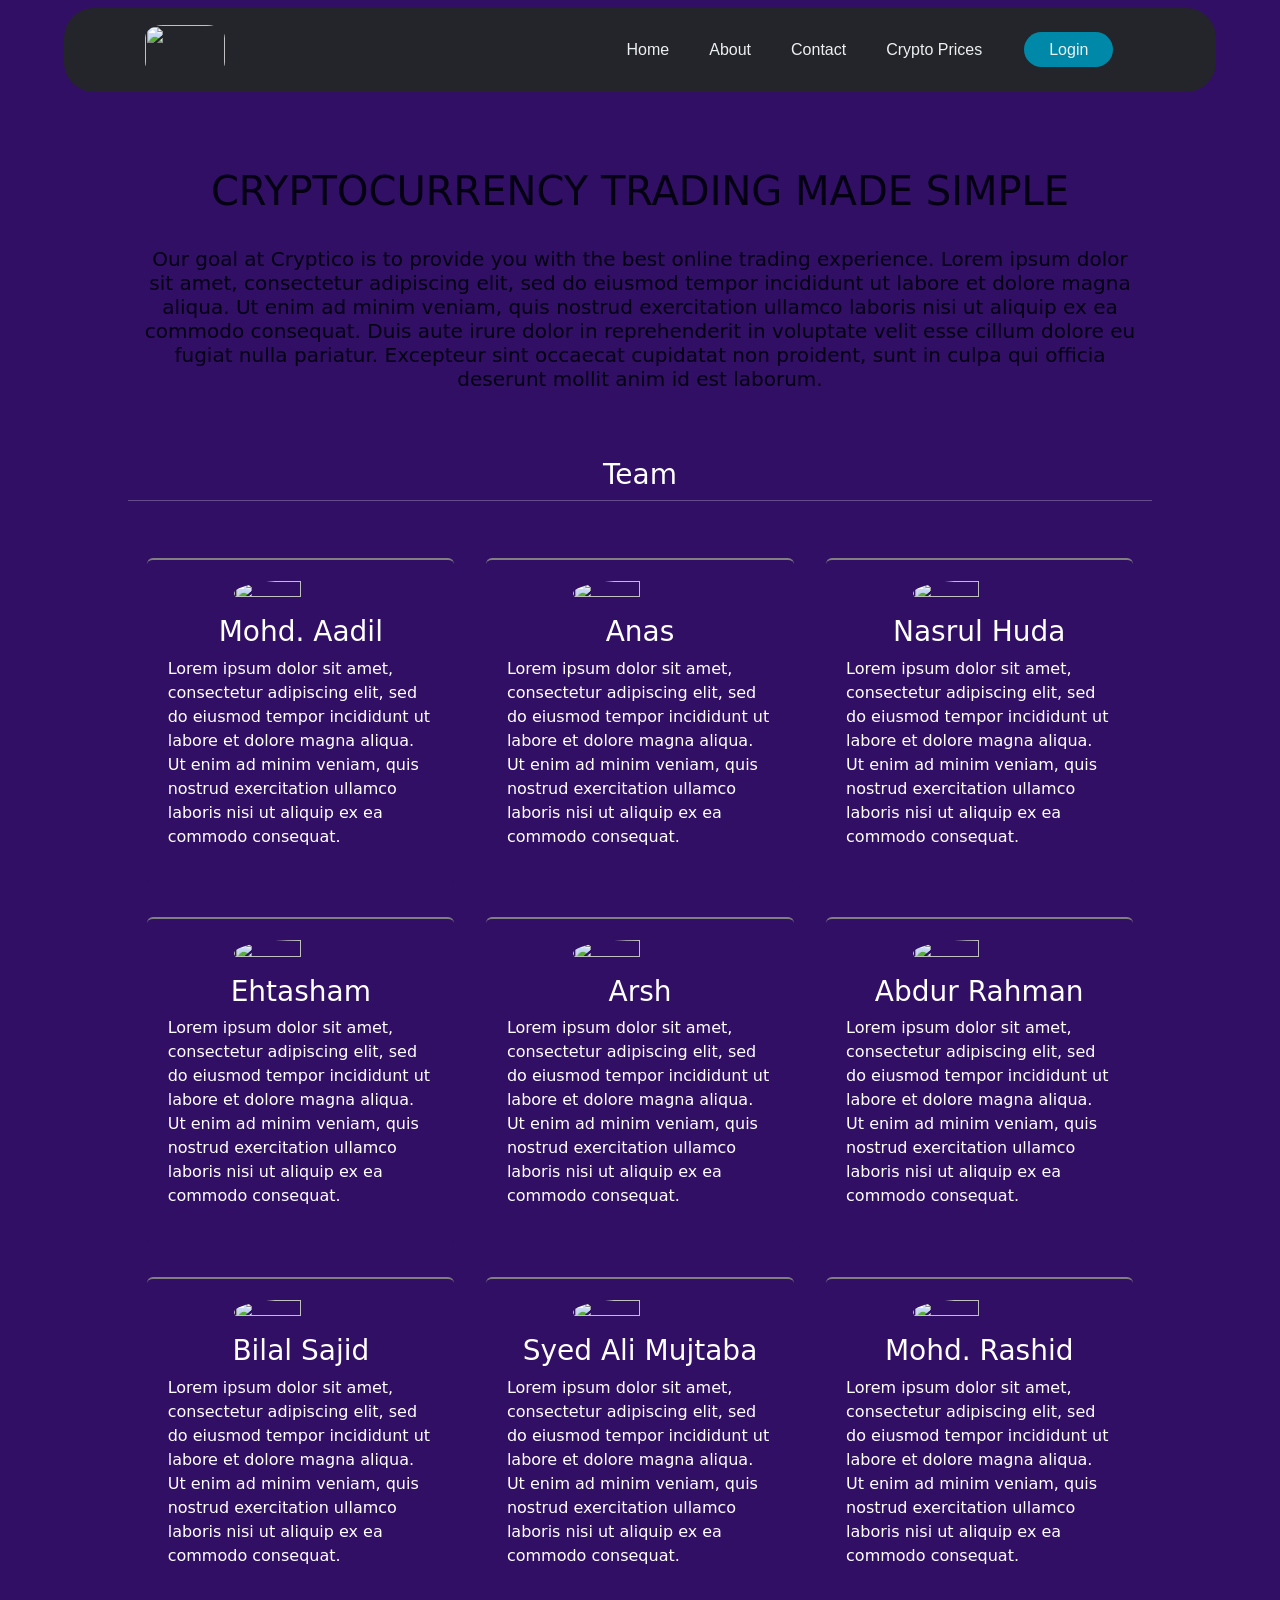
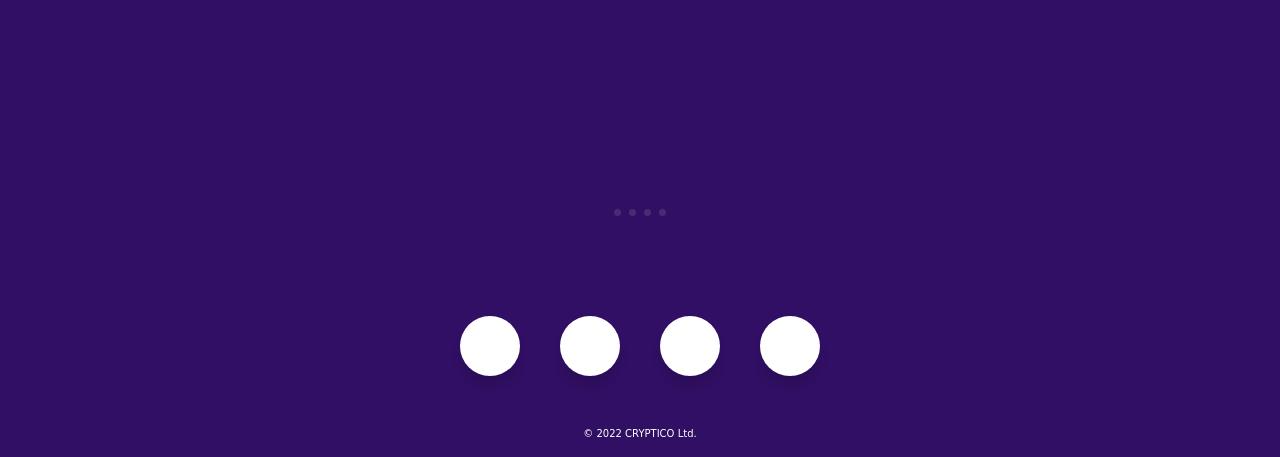
==== about.html @ 99cd3e6a "Add files via upload" ====
<!DOCTYPE html>
<html lang="en">

<head>
    <meta charset="UTF-8">
    <meta http-equiv="X-UA-Compatible" content="IE=edge">
    <meta name="viewport" content="width=device-width, initial-scale=1.0">
    <title>JamiaCryptoWebsite</title>

    <!-- Favicon -->
    <link rel="icon" href="images/favicon.ico">

    <!-- Bootstrap -->
    <link href="https://cdn.jsdelivr.net/npm/bootstrap@5.1.3/dist/css/bootstrap.min.css" rel="stylesheet"
        integrity="sha384-1BmE4kWBq78iYhFldvKuhfTAU6auU8tT94WrHftjDbrCEXSU1oBoqyl2QvZ6jIW3" crossorigin="anonymous">

    <!-- CSS style sheet -->
    <link rel="stylesheet" href="about.css">

    <!-- Font Awesome -->
    <script src="https://kit.fontawesome.com/a076d05399.js"></script>
    <script src="https://kit.fontawesome.com/499f9a6e08.js" crossorigin="anonymous"></script>

</head>

<body>

    <!--------------------------------------------- Nav Bar -------------------------------------------->

    <div class="container-fluid">
        <nav class="navbar navbar-expand-lg navbar-dark">
            <img src="images/Logo.jpeg" alt="" class="navbar-brand logo">

            <button class="navbar-toggler" type="button" data-bs-toggle="collapse"
                data-bs-target="#navbarSupportedContent" aria-controls="navbarSupportedContent" aria-expanded="false"
                aria-label="Toggle navigation">
                <span class="navbar-toggler-icon"></span>
            </button>
            <div class="collapse navbar-collapse" id="navbarSupportedContent">
                <ul class="navbar-nav ms-auto">
                    <li class="nav-item ">
                        <a href="index.html">Home</a>
                    </li>
                    <li class="nav-item">
                        <a href="about.html">About</a>
                    </li>
                    <li class="nav-item">
                        <a href="contact.html">Contact</a>
                    </li>
                    <li class="nav-item">
                        <a href="prices.php">Crypto Prices</a>
                    </li>
                    <li class="nav-item">
                        <a class="cta" href="./phpfiles/login.php">Login</a>
                    </li>
                </ul>
            </div>
        </nav>

    </div>


    <div class="about-top-div">
        <div class="div1">
            <h1>CRYPTOCURRENCY TRADING MADE SIMPLE</h1>
            <h5>Our goal at Cryptico is to provide you with the best online trading experience.
                Lorem ipsum dolor sit amet, consectetur adipiscing elit, sed do eiusmod tempor incididunt
                ut labore et dolore magna aliqua. Ut enim ad minim veniam, quis nostrud exercitation
                ullamco laboris nisi ut aliquip ex ea commodo consequat. Duis aute irure dolor in
                reprehenderit in voluptate velit esse cillum dolore eu fugiat nulla pariatur.
                Excepteur sint occaecat cupidatat non proident, sunt in culpa qui officia deserunt mollit
                anim id est laborum.
            </h5>
        </div>
    </div>

    <h3>Team</h3>
    <hr class="tophr">

    <div class="team-div">

        <div class="card">
            <img src="images/profile-image.jpg" alt="">
            <h3>Mohd. Aadil</h3>
            <p>Lorem ipsum dolor sit amet, consectetur adipiscing elit, sed do eiusmod tempor incididunt ut labore et dolore magna aliqua. Ut enim ad minim veniam, quis nostrud exercitation ullamco laboris nisi ut aliquip ex ea commodo consequat. </p>
        </div>
        <div class="card">
            <img src="images/profile-image.jpg" alt="">
            <h3>Anas</h3>
            <p>Lorem ipsum dolor sit amet, consectetur adipiscing elit, sed do eiusmod tempor incididunt ut labore et dolore magna aliqua. Ut enim ad minim veniam, quis nostrud exercitation ullamco laboris nisi ut aliquip ex ea commodo consequat. </p>
        </div>
        <div class="card">
            <img src="images/profile-image.jpg" alt="">
            <h3>Nasrul Huda</h3>
            <p>Lorem ipsum dolor sit amet, consectetur adipiscing elit, sed do eiusmod tempor incididunt ut labore et dolore magna aliqua. Ut enim ad minim veniam, quis nostrud exercitation ullamco laboris nisi ut aliquip ex ea commodo consequat. </p>
        </div>
        <div class="card">
            <img src="images/profile-image.jpg" alt="">
            <h3>Ehtasham</h3>
            <p>Lorem ipsum dolor sit amet, consectetur adipiscing elit, sed do eiusmod tempor incididunt ut labore et dolore magna aliqua. Ut enim ad minim veniam, quis nostrud exercitation ullamco laboris nisi ut aliquip ex ea commodo consequat. </p>
        </div>
        <div class="card">
            <img src="images/profile-image.jpg" alt="">
            <h3>Arsh</h3>
            <p>Lorem ipsum dolor sit amet, consectetur adipiscing elit, sed do eiusmod tempor incididunt ut labore et dolore magna aliqua. Ut enim ad minim veniam, quis nostrud exercitation ullamco laboris nisi ut aliquip ex ea commodo consequat. </p>
        </div>
        <div class="card">
            <img src="images/profile-image.jpg" alt="">
            <h3>Abdur Rahman</h3>
            <p>Lorem ipsum dolor sit amet, consectetur adipiscing elit, sed do eiusmod tempor incididunt ut labore et dolore magna aliqua. Ut enim ad minim veniam, quis nostrud exercitation ullamco laboris nisi ut aliquip ex ea commodo consequat. </p>
        </div>
        <div class="card">
            <img src="images/profile-image.jpg" alt="">
            <h3>Bilal Sajid</h3>
            <p>Lorem ipsum dolor sit amet, consectetur adipiscing elit, sed do eiusmod tempor incididunt ut labore et dolore magna aliqua. Ut enim ad minim veniam, quis nostrud exercitation ullamco laboris nisi ut aliquip ex ea commodo consequat. </p>
        </div>
        <div class="card">
            <img src="images/profile-image.jpg" alt="">
            <h3>Syed Ali Mujtaba</h3>
            <p>Lorem ipsum dolor sit amet, consectetur adipiscing elit, sed do eiusmod tempor incididunt ut labore et dolore magna aliqua. Ut enim ad minim veniam, quis nostrud exercitation ullamco laboris nisi ut aliquip ex ea commodo consequat. </p>
        </div>
        <div class="card">
            <img src="images/profile-image.jpg" alt="">
            <h3>Mohd. Rashid</h3>
            <p>Lorem ipsum dolor sit amet, consectetur adipiscing elit, sed do eiusmod tempor incididunt ut labore et dolore magna aliqua. Ut enim ad minim veniam, quis nostrud exercitation ullamco laboris nisi ut aliquip ex ea commodo consequat. </p>
        </div>
    </div>


    <hr class="dots">
    <div class="socialmedia">
        <div class="wrapper">
            <div class="icon facebook">
                <div class="tooltip">
                    Facebook
                </div>
                <span><i class="fab fa-facebook-f"></i></span>
            </div>
            <div class="icon twitter">
                <div class="tooltip">
                    Twitter
                </div>
                <span><i class="fab fa-twitter"></i></span>
            </div>
            <div class="icon instagram">
                <div class="tooltip">
                    Instagram
                </div>
                <span><i class="fab fa-instagram"></i></span>
            </div>
            <div class="icon youtube">
                <div class="tooltip">
                    YouTube
                </div>
                <span><i class="fab fa-youtube"></i></span>
            </div>
        </div>
    </div>
    <div class="bottomcontainer">
        <p>© 2022 CRYPTICO Ltd.</p>
    </div>


    <script src="https://cdn.jsdelivr.net/npm/bootstrap@5.1.3/dist/js/bootstrap.bundle.min.js"
        integrity="sha384-ka7Sk0Gln4gmtz2MlQnikT1wXgYsOg+OMhuP+IlRH9sENBO0LRn5q+8nbTov4+1p"
        crossorigin="anonymous"></script>

</body>
---- about.css ----
@import url("https://fonts.googleapis.com/css2?family=Josefin+Sans:wght@100&family=Montserrat:wght@200&family=Noto+Serif+Display:wght@200&family=Redressed&family=Source+Code+Pro:wght@200&display=swap");

li,
a,
button {
  font-family: "Gill Sans", "Gill Sans MT", Calibri, "Trebuchet MS", sans-serif;
  font-weight: 500;
  font-size: 16px;
  color: #edf0f1;
  text-decoration: none;
}

body {
  width: 100%;
  height: auto;
  background-color: #310f64;
}

/******************************************Navbar**************************************/

.container-fluid {
  padding: 8px 5%;
  /* position: fixed; */
}

.navbar {
  padding: 12px 7%;
  background-color: #24252a;
  border-radius: 30px;
}

.nav-item {
  margin: 10px 0;
  padding: 0px 20px;
}

.navbar li a {
  transition: all 0.3s ease 0s;
}

.navbar li a:hover {
  color: #0088a9;
  background-color: #310f64;
  padding: 9px 25px;
  border-radius: 50px;
}

.logo {
  width: 80px;
  height: 60px;
  border-radius: 18px;
  cursor: pointer;
  /* margin-right: auto; */
}

.cta {
  padding: 9px 25px;
  margin: 2px;
  background-color: rgba(0, 136, 169, 1);
  border: none;
  border-radius: 50px;
  cursor: pointer;
  transition: all 0.3s ease 0s;
}

.cta:hover {
  background-color: rgba(0, 136, 169, 0.8);
}

/*********************************Top-Div*************************************/

.about-top-div {
  width: 100%;
  padding: 0 10%;
}

.div1{
  width: 100%;
  display: flex;
  flex-direction: column;
  align-items: center;
  justify-content: center;
  color: rgb(5, 1, 19);
  padding: 5% 0;
}


.div1 h5, .div1 h1{
  margin: 1rem;
  text-align: center;
}

/*****************************team-div***************************************************/

h3{
  text-align: center;
  color: white;
}

hr{
  height: 0.2rem !important;
  width: 80%;
  margin: 0 auto;
  color: rgb(255, 255, 255);
}

.team-div{
  display: flex;
  justify-content: center;
  flex-wrap: wrap;
  padding: 3% 10%;
}

.card{
  width: 30%;
  margin: 1rem;
  background-color: #310f64;
  color: white;
  display: flex;
  flex-direction: column;
  align-items: center;
  justify-content: center;
  padding: 2%;
  border: 0;
  border-top: 2px solid gray;
}

.card img{
  width: 50%;
  height: 60%;
  border-radius: 50%;
  margin-bottom: 0.5rem;
}

.dots {
  border-style: dotted none none none;
  border-width: 7px;
  border-top-color: rgb(152, 119, 164);
  background-color: #310f64;
  width: 4%;
  margin-top: 150px;
  margin-bottom: 100px;
}

.wrapper {
  display: inline-flex;
}
.wrapper .icon {
  margin: 0 20px;
  text-align: center;
  cursor: pointer;
  display: flex;
  align-items: center;
  justify-content: center;
  flex-direction: column;
  position: relative;
  z-index: 2;
  transition: 0.4s cubic-bezier(0.68, -0.55, 0.265, 1.55);
}
.wrapper .icon span {
  display: block;
  height: 60px;
  width: 60px;
  background: #fff;
  border-radius: 50%;
  position: relative;
  z-index: 2;
  box-shadow: 0px 10px 10px rgba(0, 0, 0, 0.1);
  transition: 0.4s cubic-bezier(0.68, -0.55, 0.265, 1.55);
}
.wrapper .icon span i {
  line-height: 60px;
  font-size: 25px;
}
.wrapper .icon .tooltip {
  position: absolute;
  top: 0;
  z-index: 1;
  background: #fff;
  color: #fff;
  padding: 10px 18px;
  font-size: 20px;
  font-weight: 500;
  border-radius: 25px;
  opacity: 0;
  pointer-events: none;
  box-shadow: 0px 10px 10px rgba(0, 0, 0, 0.1);
  transition: 0.4s cubic-bezier(0.68, -0.55, 0.265, 1.55);
}
.wrapper .icon:hover .tooltip {
  top: -70px;
  opacity: 1;
  pointer-events: auto;
}
.icon .tooltip:before {
  position: static;
  /* content: ""; */
  height: 15px;
  width: 15px;
  background: #fff;
  left: 50%;
  bottom: -6px;
  transform: translateX(-50%) rotate(45deg);
  transition: 0.4s cubic-bezier(0.68, -0.55, 0.265, 1.55);
}
.wrapper .icon:hover span {
  color: #fff;
}
.wrapper .icon:hover span,
.wrapper .icon:hover .tooltip {
  text-shadow: 0px -1px 0px rgba(0, 0, 0, 0.4);
}
.wrapper .facebook:hover span,
.wrapper .facebook:hover .tooltip,
.wrapper .facebook:hover .tooltip:before {
  background: #3b5999;
}
.wrapper .twitter:hover span,
.wrapper .twitter:hover .tooltip,
.wrapper .twitter:hover .tooltip:before {
  background: #46c1f6;
}
.wrapper .instagram:hover span,
.wrapper .instagram:hover .tooltip,
.wrapper .instagram:hover .tooltip:before {
  background: #e1306c;
}
.wrapper .youtube:hover span,
.wrapper .youtube:hover .tooltip,
.wrapper .youtube:hover .tooltip:before {
  background: #de463b;
}
.socialmedia {
  display: flex;
  justify-content: center;
}
.bottomcontainer p {
  color: white;
  text-align: center;
  font-size: 10px;
  margin-top: 50px;
}
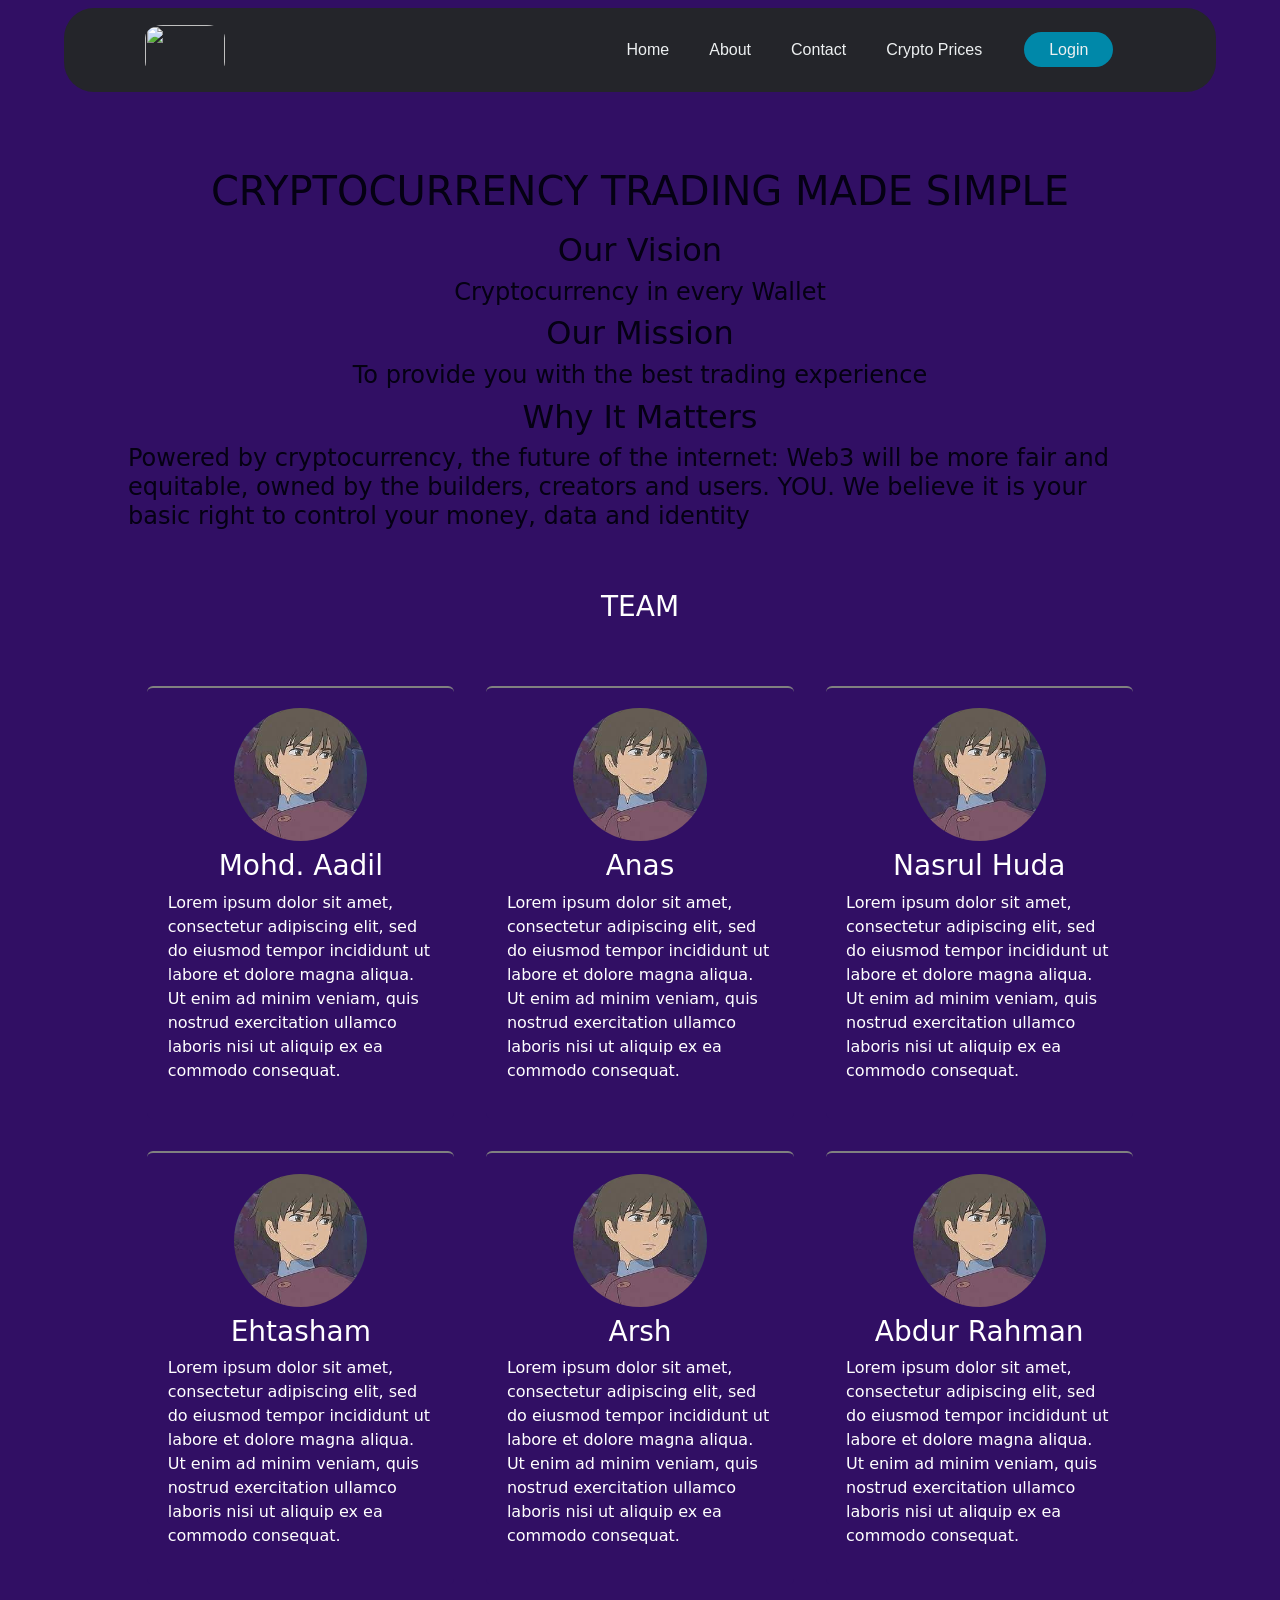
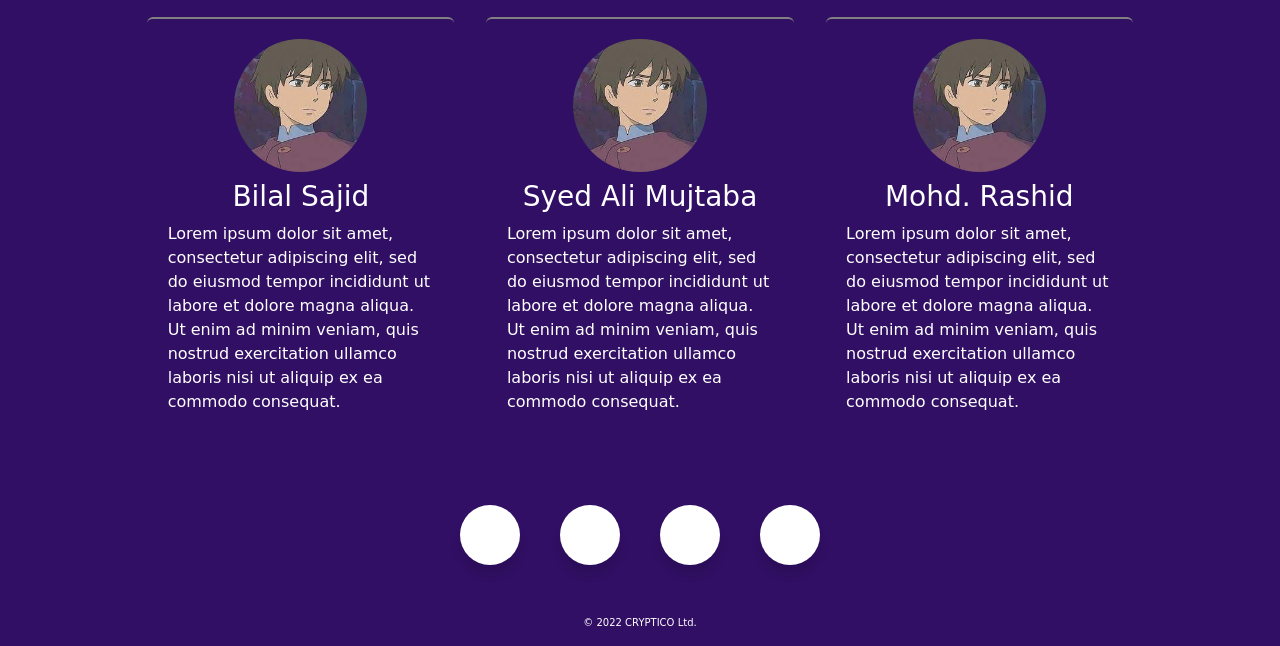
==== commit 743a6df8: "Update about.html" ====
--- a/about.html
+++ b/about.html
@@ -63,71 +63,91 @@
     <div class="about-top-div">
         <div class="div1">
             <h1>CRYPTOCURRENCY TRADING MADE SIMPLE</h1>
-            <h5>Our goal at Cryptico is to provide you with the best online trading experience.
-                Lorem ipsum dolor sit amet, consectetur adipiscing elit, sed do eiusmod tempor incididunt
-                ut labore et dolore magna aliqua. Ut enim ad minim veniam, quis nostrud exercitation
-                ullamco laboris nisi ut aliquip ex ea commodo consequat. Duis aute irure dolor in
-                reprehenderit in voluptate velit esse cillum dolore eu fugiat nulla pariatur.
-                Excepteur sint occaecat cupidatat non proident, sunt in culpa qui officia deserunt mollit
-                anim id est laborum.
-            </h5>
+            <h2>Our Vision</h2>
+            <h4>Cryptocurrency in every Wallet
+            </h4>
+            <h2>Our Mission</h2>
+            <h4>To provide you with the best trading experience
+            </h4>
+            <h2>Why It Matters</h2>
+            <h4>Powered by cryptocurrency, the future of the internet: Web3 will be more
+                fair and equitable, owned by the builders, creators and users. YOU. We believe it is your basic
+                right to
+                control your money, data and identity
+            </h4>
         </div>
     </div>
 
-    <h3>Team</h3>
-    <hr class="tophr">
+    <h3 class="team-heading">TEAM</h3>
+
 
     <div class="team-div">
 
         <div class="card">
             <img src="images/profile-image.jpg" alt="">
             <h3>Mohd. Aadil</h3>
-            <p>Lorem ipsum dolor sit amet, consectetur adipiscing elit, sed do eiusmod tempor incididunt ut labore et dolore magna aliqua. Ut enim ad minim veniam, quis nostrud exercitation ullamco laboris nisi ut aliquip ex ea commodo consequat. </p>
+            <p>Lorem ipsum dolor sit amet, consectetur adipiscing elit, sed do eiusmod tempor incididunt ut labore et
+                dolore magna aliqua. Ut enim ad minim veniam, quis nostrud exercitation ullamco laboris nisi ut aliquip
+                ex ea commodo consequat. </p>
         </div>
         <div class="card">
             <img src="images/profile-image.jpg" alt="">
             <h3>Anas</h3>
-            <p>Lorem ipsum dolor sit amet, consectetur adipiscing elit, sed do eiusmod tempor incididunt ut labore et dolore magna aliqua. Ut enim ad minim veniam, quis nostrud exercitation ullamco laboris nisi ut aliquip ex ea commodo consequat. </p>
+            <p>Lorem ipsum dolor sit amet, consectetur adipiscing elit, sed do eiusmod tempor incididunt ut labore et
+                dolore magna aliqua. Ut enim ad minim veniam, quis nostrud exercitation ullamco laboris nisi ut aliquip
+                ex ea commodo consequat. </p>
         </div>
         <div class="card">
             <img src="images/profile-image.jpg" alt="">
             <h3>Nasrul Huda</h3>
-            <p>Lorem ipsum dolor sit amet, consectetur adipiscing elit, sed do eiusmod tempor incididunt ut labore et dolore magna aliqua. Ut enim ad minim veniam, quis nostrud exercitation ullamco laboris nisi ut aliquip ex ea commodo consequat. </p>
+            <p>Lorem ipsum dolor sit amet, consectetur adipiscing elit, sed do eiusmod tempor incididunt ut labore et
+                dolore magna aliqua. Ut enim ad minim veniam, quis nostrud exercitation ullamco laboris nisi ut aliquip
+                ex ea commodo consequat. </p>
         </div>
         <div class="card">
             <img src="images/profile-image.jpg" alt="">
             <h3>Ehtasham</h3>
-            <p>Lorem ipsum dolor sit amet, consectetur adipiscing elit, sed do eiusmod tempor incididunt ut labore et dolore magna aliqua. Ut enim ad minim veniam, quis nostrud exercitation ullamco laboris nisi ut aliquip ex ea commodo consequat. </p>
+            <p>Lorem ipsum dolor sit amet, consectetur adipiscing elit, sed do eiusmod tempor incididunt ut labore et
+                dolore magna aliqua. Ut enim ad minim veniam, quis nostrud exercitation ullamco laboris nisi ut aliquip
+                ex ea commodo consequat. </p>
         </div>
         <div class="card">
             <img src="images/profile-image.jpg" alt="">
             <h3>Arsh</h3>
-            <p>Lorem ipsum dolor sit amet, consectetur adipiscing elit, sed do eiusmod tempor incididunt ut labore et dolore magna aliqua. Ut enim ad minim veniam, quis nostrud exercitation ullamco laboris nisi ut aliquip ex ea commodo consequat. </p>
+            <p>Lorem ipsum dolor sit amet, consectetur adipiscing elit, sed do eiusmod tempor incididunt ut labore et
+                dolore magna aliqua. Ut enim ad minim veniam, quis nostrud exercitation ullamco laboris nisi ut aliquip
+                ex ea commodo consequat. </p>
         </div>
         <div class="card">
             <img src="images/profile-image.jpg" alt="">
             <h3>Abdur Rahman</h3>
-            <p>Lorem ipsum dolor sit amet, consectetur adipiscing elit, sed do eiusmod tempor incididunt ut labore et dolore magna aliqua. Ut enim ad minim veniam, quis nostrud exercitation ullamco laboris nisi ut aliquip ex ea commodo consequat. </p>
+            <p>Lorem ipsum dolor sit amet, consectetur adipiscing elit, sed do eiusmod tempor incididunt ut labore et
+                dolore magna aliqua. Ut enim ad minim veniam, quis nostrud exercitation ullamco laboris nisi ut aliquip
+                ex ea commodo consequat. </p>
         </div>
         <div class="card">
             <img src="images/profile-image.jpg" alt="">
             <h3>Bilal Sajid</h3>
-            <p>Lorem ipsum dolor sit amet, consectetur adipiscing elit, sed do eiusmod tempor incididunt ut labore et dolore magna aliqua. Ut enim ad minim veniam, quis nostrud exercitation ullamco laboris nisi ut aliquip ex ea commodo consequat. </p>
+            <p>Lorem ipsum dolor sit amet, consectetur adipiscing elit, sed do eiusmod tempor incididunt ut labore et
+                dolore magna aliqua. Ut enim ad minim veniam, quis nostrud exercitation ullamco laboris nisi ut aliquip
+                ex ea commodo consequat. </p>
         </div>
         <div class="card">
             <img src="images/profile-image.jpg" alt="">
             <h3>Syed Ali Mujtaba</h3>
-            <p>Lorem ipsum dolor sit amet, consectetur adipiscing elit, sed do eiusmod tempor incididunt ut labore et dolore magna aliqua. Ut enim ad minim veniam, quis nostrud exercitation ullamco laboris nisi ut aliquip ex ea commodo consequat. </p>
+            <p>Lorem ipsum dolor sit amet, consectetur adipiscing elit, sed do eiusmod tempor incididunt ut labore et
+                dolore magna aliqua. Ut enim ad minim veniam, quis nostrud exercitation ullamco laboris nisi ut aliquip
+                ex ea commodo consequat. </p>
         </div>
         <div class="card">
             <img src="images/profile-image.jpg" alt="">
             <h3>Mohd. Rashid</h3>
-            <p>Lorem ipsum dolor sit amet, consectetur adipiscing elit, sed do eiusmod tempor incididunt ut labore et dolore magna aliqua. Ut enim ad minim veniam, quis nostrud exercitation ullamco laboris nisi ut aliquip ex ea commodo consequat. </p>
+            <p>Lorem ipsum dolor sit amet, consectetur adipiscing elit, sed do eiusmod tempor incididunt ut labore et
+                dolore magna aliqua. Ut enim ad minim veniam, quis nostrud exercitation ullamco laboris nisi ut aliquip
+                ex ea commodo consequat. </p>
         </div>
     </div>
 
-
-    <hr class="dots">
     <div class="socialmedia">
         <div class="wrapper">
             <div class="icon facebook">
@@ -165,4 +185,4 @@
         integrity="sha384-ka7Sk0Gln4gmtz2MlQnikT1wXgYsOg+OMhuP+IlRH9sENBO0LRn5q+8nbTov4+1p"
         crossorigin="anonymous"></script>
 
-</body>+</body>
